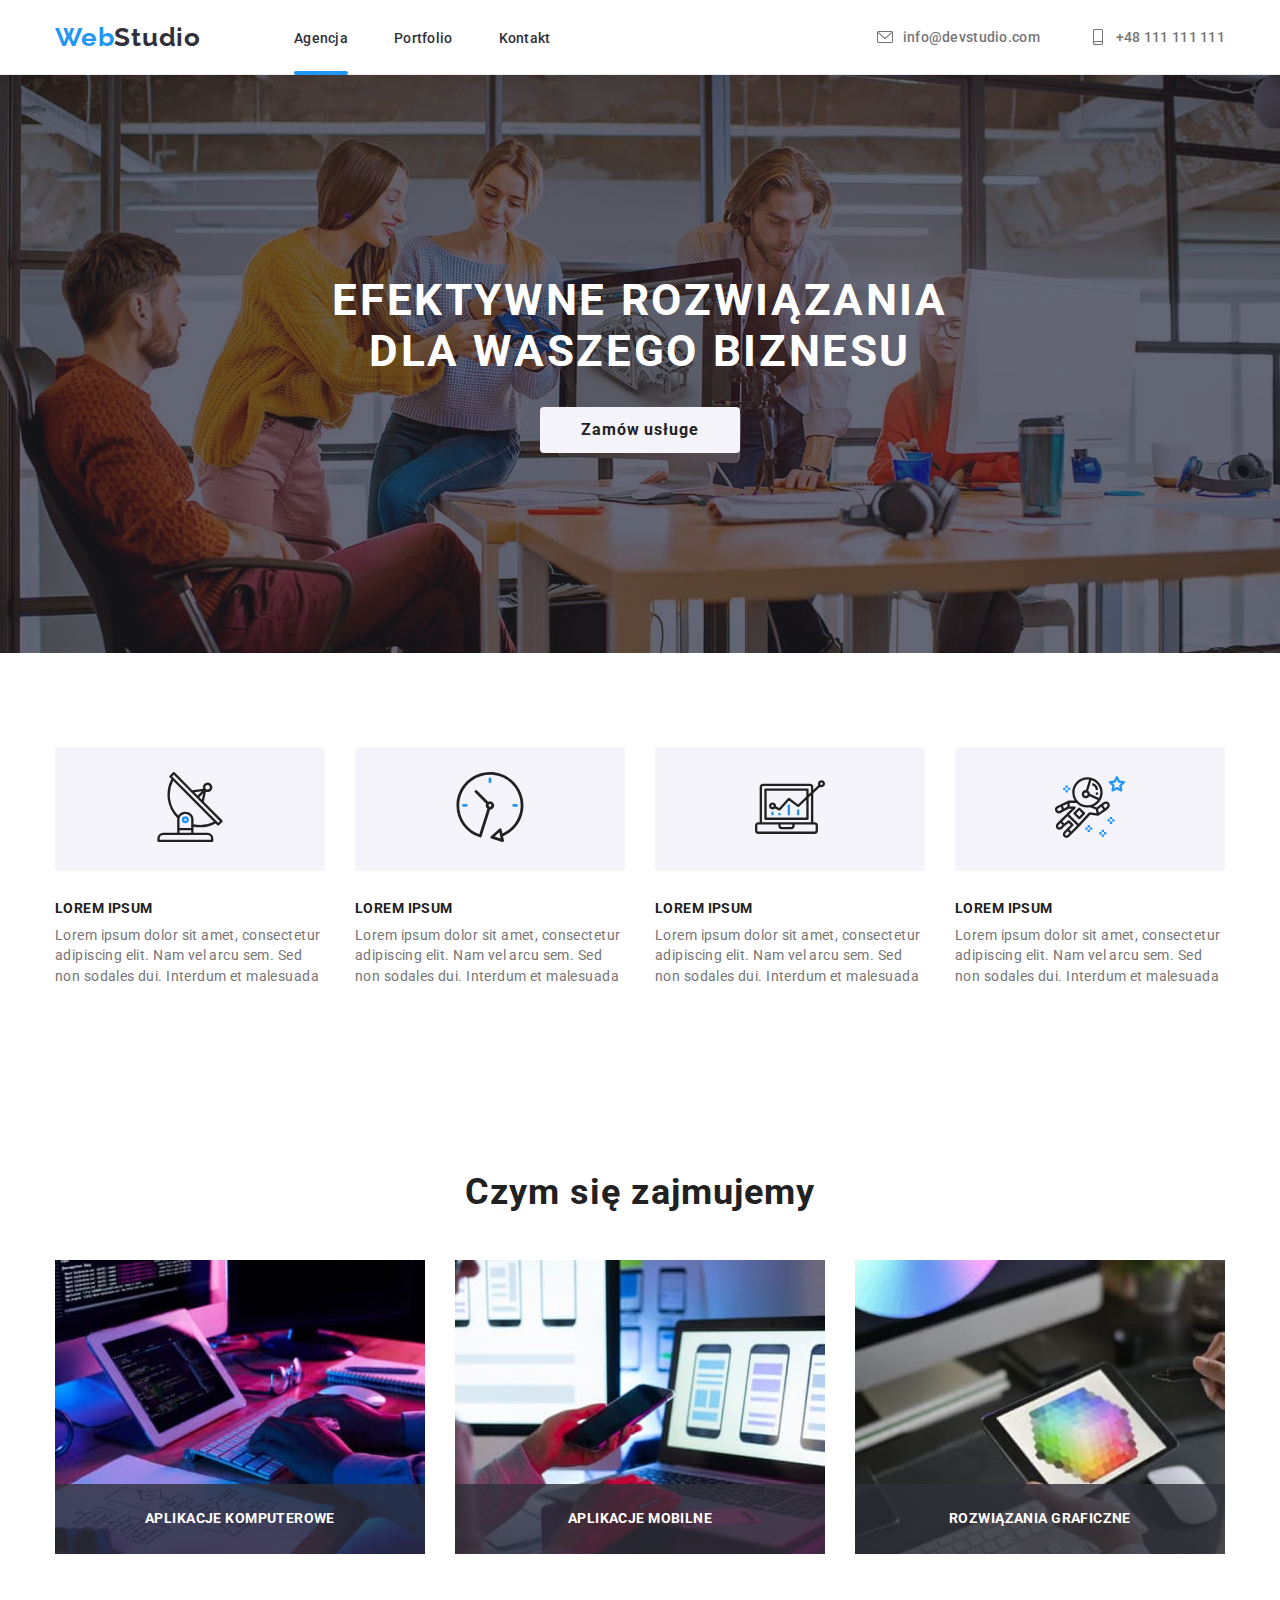
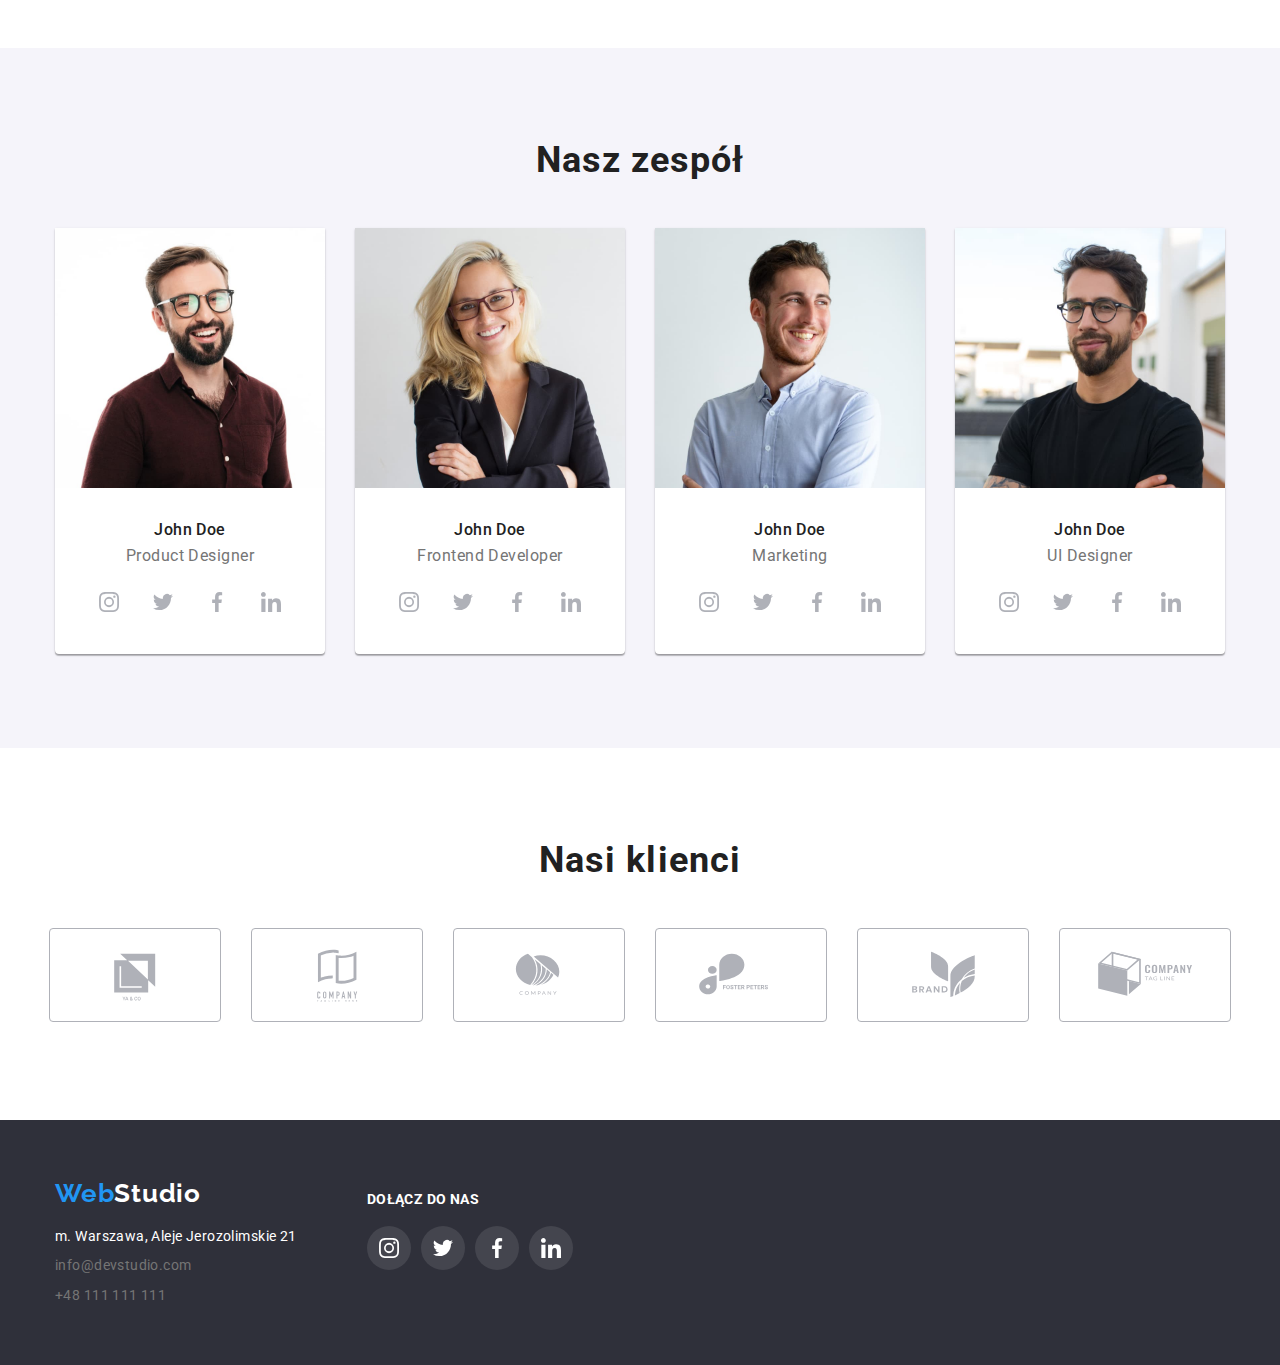
==== index.html @ 3b380c0f "goit-markup-hw-05" ====
<!DOCTYPE html>
<html lang="pl">
  <head>
    <meta charset="UTF-8" />
    <meta http-equiv="X-UA-Compatible" content="IE=edge" />
    <meta name="viewport" content="width=device-width, initial-scale=1.0" />
    <title>Studio</title>
    <link
      rel="stylesheet"
      href="node_modules/modern-normalize/modern-normalize.css"
    />
    <link
      href="https://fonts.googleapis.com/css2?family=Raleway:wght@700&family=Roboto:wght@400;500;700;900&display=swap"
      rel="stylesheet"
    />
    <link rel="stylesheet" href="./css/styles.css" />
  </head>
  <body>
    <header class="header-box">
      <div class="container header-wrapper">
        <a href="./index.html" class="studio-header"
          ><span class="web">Web</span>Studio</a
        >
        <nav class="navigation growing-item">
          <ul class="list navigation-wrapper">
            <li>
              <a
                href="./index.html"
                class="navigation-link active-navigation-link"
                >Agencja</a
              >
            </li>
            <li>
              <a href="./portfolio.html" class="navigation-link">Portfolio</a>
            </li>
            <li><a href="#" class="navigation-link">Kontakt</a></li>
          </ul>
        </nav>
        <ul class="list contacts-header-wrapper">
          <li>
            <a href="mailto:info@devstudio.com" class="contacts-header"
              ><svg height="16px" width="16px" class="contacts-icon">
                <use href="./images/icons.svg.svg#icon-envelope"></use>
              </svg>
              info@devstudio.com</a
            >
          </li>
          <li>
            <a href="tel:+48111111111" class="contacts-header"
              ><svg height="16px" width="16px" class="contacts-icon">
                <use href="./images/icons.svg.svg#icon-smartphone"></use>
              </svg>
              +48 111 111 111</a
            >
          </li>
        </ul>
      </div>
    </header>
    <main>
      <div class="backdrop is-hidden" data-modal>
        <div class="modal">
          <button class="close-button" data-modal-close>
            <svg height="10px" width="10px">
              <use href="./images/icons.svg.svg#icon-Vector"></use>
            </svg>
          </button>
        </div>
      </div>
      <section class="section-1-box">
        <div class="container section-1-wrapper">
          <h1 class="section-1-header">
            EFEKTYWNE ROZWIĄZANIA DLA WASZEGO BIZNESU
          </h1>
          <button type="button" class="main-button" data-modal-open>
            Zamów usługe
          </button>
        </div>
      </section>

      <section class="section-2-box section">
        <div class="container">
          <h2 class="invisible">LOREM IPSUM</h2>
          <ul class="list section-2-wrapper">
            <li>
              <div class="icon-box">
                <svg height="70px" width="70px">
                  <use href="./images/icons.svg.svg#icon-antenna-1"></use>
                </svg>
              </div>
              <h3 class="smaller-title">LOREM IPSUM</h3>
              <p class="article">
                Lorem ipsum dolor sit amet, consectetur adipiscing elit. Nam vel
                arcu sem. Sed non sodales dui. Interdum et malesuada
              </p>
            </li>
            <li>
              <div class="icon-box">
                <svg height="70px" width="70px">
                  <use href="./images/icons.svg.svg#icon-clock-1"></use>
                </svg>
              </div>
              <h3 class="smaller-title">LOREM IPSUM</h3>
              <p class="article">
                Lorem ipsum dolor sit amet, consectetur adipiscing elit. Nam vel
                arcu sem. Sed non sodales dui. Interdum et malesuada
              </p>
            </li>
            <li>
              <div class="icon-box">
                <svg height="70px" width="70px">
                  <use href="./images/icons.svg.svg#icon-diagram-1"></use>
                </svg>
              </div>
              <h3 class="smaller-title">LOREM IPSUM</h3>
              <p class="article">
                Lorem ipsum dolor sit amet, consectetur adipiscing elit. Nam vel
                arcu sem. Sed non sodales dui. Interdum et malesuada
              </p>
            </li>
            <li>
              <div class="icon-box">
                <svg height="70px" width="70px">
                  <use href="./images/icons.svg.svg#icon-astronaut-1"></use>
                </svg>
              </div>
              <h3 class="smaller-title">LOREM IPSUM</h3>
              <p class="article">
                Lorem ipsum dolor sit amet, consectetur adipiscing elit. Nam vel
                arcu sem. Sed non sodales dui. Interdum et malesuada
              </p>
            </li>
          </ul>
        </div>
      </section>

      <section class="section-3-box section">
        <div class="container">
          <h2 class="bigger-title">Czym się zajmujemy</h2>
          <ul class="list section-3-wrapper">
            <li>
              <div class="box">
                <div class="title-overlay">
                  <h3 class="smaller-title title-section-3">
                    Aplikacje komputerowe
                  </h3>
                </div>
                <img
                  class="img-block"
                  src="./images/close-up-image-programer-working-his-desk-office_1098-18707.jpg"
                  alt="Programista pracujący przy biurku w biurze"
                  width="370"
                  height="294"
                />
              </div>
            </li>
            <li>
              <div class="box">
                <div class="title-overlay">
                  <h3 class="smaller-title title-section-3">
                    Aplikacje mobilne
                  </h3>
                </div>
                <img
                  class="img-block"
                  src="./images/web-ui-designers-are-developing-application-smartphones-team-creators-is-working-interface-mobile-phones_8119-2713.jpg"
                  alt="Projektanci interfejsów internetowych tworzą aplikacje na smartfony, nad interfejsem telefonów komórkowych pracuje zespół twórców"
                  width="370"
                  height="294"
                />
              </div>
            </li>
            <li>
              <div class="box">
                <div class="title-overlay">
                  <h3 class="smaller-title title-section-3">
                    Rozwiązania graficzne
                  </h3>
                </div>
                <img
                  class="img-block"
                  src="./images/creative-artist-web-design-with-working-colour-selection-graphic-tablet_35674-1119.jpg"
                  alt="Kreatywny projektant stron internetowych z działającym tabletem graficznym z próbnikiem kolorów"
                  width="370"
                  height="294"
                />
              </div>
            </li>
          </ul>
        </div>
      </section>

      <section class="section-4-box section">
        <div class="container">
          <h2 class="bigger-title">Nasz zespół</h2>
          <ul class="list section-4-wrapper">
            <li class="section-4-item">
              <img
                src="./images/4853.jpg"
                alt="Członek zespołu Projektant produktu John Doe"
                width="270"
                height="260"
              />
              <p class="name">John Doe</p>
              <p class="position">Product Designer</p>
              <ul class="list team-socials">
                <li class="social-icon">
                  <svg width="44px" height="44px">
                    <use href="./images/icons.svg.svg#icon-instagram-2"></use>
                  </svg>
                </li>
                <li class="social-icon">
                  <svg width="44px" height="44px">
                    <use href="./images/icons.svg.svg#icon-twitter-1"></use>
                  </svg>
                </li>
                <li class="social-icon">
                  <svg width="44px" height="44px">
                    <use href="./images/icons.svg.svg#icon-facebook-1"></use>
                  </svg>
                </li>
                <li class="social-icon">
                  <svg width="44px" height="44px">
                    <use href="./images/icons.svg.svg#icon-linkedin-1"></use>
                  </svg>
                </li>
              </ul>
            </li>

            <li class="section-4-item">
              <img
                src="./images/5844.jpg"
                alt="Członek zespołu Frontend Developer John Doe"
                width="270"
                height="260"
              />
              <p class="name">John Doe</p>
              <p class="position">Frontend Developer</p>
              <ul class="list team-socials">
                <li class="social-icon">
                  <svg width="44px" height="44px">
                    <use href="./images/icons.svg.svg#icon-instagram-2"></use>
                  </svg>
                </li>
                <li class="social-icon">
                  <svg width="44px" height="44px">
                    <use href="./images/icons.svg.svg#icon-twitter-1"></use>
                  </svg>
                </li>
                <li class="social-icon">
                  <svg width="44px" height="44px">
                    <use href="./images/icons.svg.svg#icon-facebook-1"></use>
                  </svg>
                </li>
                <li class="social-icon">
                  <svg width="44px" height="44px">
                    <use href="./images/icons.svg.svg#icon-linkedin-1"></use>
                  </svg>
                </li>
              </ul>
            </li>

            <li class="section-4-item">
              <img
                src="./images/16166.jpg"
                alt="Członek zespołu Marketing John Doe"
                width="270"
                height="260"
              />
              <p class="name">John Doe</p>
              <p class="position">Marketing</p>
              <ul class="list team-socials">
                <li class="social-icon">
                  <svg width="44px" height="44px">
                    <use href="./images/icons.svg.svg#icon-instagram-2"></use>
                  </svg>
                </li>
                <li class="social-icon">
                  <svg width="44px" height="44px">
                    <use href="./images/icons.svg.svg#icon-twitter-1"></use>
                  </svg>
                </li>
                <li class="social-icon">
                  <svg width="44px" height="44px">
                    <use href="./images/icons.svg.svg#icon-facebook-1"></use>
                  </svg>
                </li>
                <li class="social-icon">
                  <svg width="44px" height="44px">
                    <use href="./images/icons.svg.svg#icon-linkedin-1"></use>
                  </svg>
                </li>
              </ul>
            </li>

            <li class="section-4-item">
              <img
                src="./images/2968.jpg"
                alt="Członek zespołu Projektant interfejsu użytkownika John Doe"
                width="270"
                height="260"
              />
              <p class="name">John Doe</p>
              <p class="position">UI Designer</p>
              <ul class="list team-socials">
                <li class="social-icon">
                  <svg width="44px" height="44px">
                    <use href="./images/icons.svg.svg#icon-instagram-2"></use>
                  </svg>
                </li>
                <li class="social-icon">
                  <svg width="44px" height="44px">
                    <use href="./images/icons.svg.svg#icon-twitter-1"></use>
                  </svg>
                </li>
                <li class="social-icon">
                  <svg width="44px" height="44px">
                    <use href="./images/icons.svg.svg#icon-facebook-1"></use>
                  </svg>
                </li>
                <li class="social-icon">
                  <svg width="44px" height="44px">
                    <use href="./images/icons.svg.svg#icon-linkedin-1"></use>
                  </svg>
                </li>
              </ul>
            </li>
          </ul>
        </div>
      </section>

      <section class="section-5-box section">
        <div class="container">
          <h2 class="bigger-title">Nasi klienci</h2>
          <ul class="list clients-box">
            <li>
              <svg width="170px" height="92px" class="client-box">
                <use href="./images/icons.svg.svg#icon-Client-1"></use>
              </svg>
            </li>
            <li>
              <svg width="170px" height="92px" class="client-box">
                <use href="./images/icons.svg.svg#icon-Client-2"></use>
              </svg>
            </li>
            <li>
              <svg width="170px" height="92px" class="client-box">
                <use href="./images/icons.svg.svg#icon-Client-3"></use>
              </svg>
            </li>
            <li>
              <svg width="170px" height="92px" class="client-box">
                <use href="./images/icons.svg.svg#icon-Client-4"></use>
              </svg>
            </li>
            <li>
              <svg width="170px" height="92px" class="client-box">
                <use href="./images/icons.svg.svg#icon-Client-5"></use>
              </svg>
            </li>
            <li>
              <svg width="170px" height="92px" class="client-box">
                <use href="./images/icons.svg.svg#icon-Client-6"></use>
              </svg>
            </li>
          </ul>
        </div>
      </section>
    </main>
    <footer class="footer-box">
      <div class="container footer-wrapper">
        <div>
          <a href="./index.html" class="studio-footer"
            ><span class="web">Web</span>Studio</a
          >
          <address class="address-text address-wrapper">
            m. Warszawa, Aleje Jerozolimskie 21
            <ul class="list contacts-footer-wrapper">
              <li>
                <a href="mailto:info@devstudio.com" class="contacts-footer"
                  >info@devstudio.com</a
                >
              </li>
              <li>
                <a href="tel:+48111111111" class="contacts-footer"
                  >+48 111 111 111</a
                >
              </li>
            </ul>
          </address>
        </div>
        <div>
          <h3 class="smaller-title title-footer">Dołącz do nas</h3>
          <ul class="list our-socials">
            <li class="social-icon-footer">
              <svg width="44px" height="44px">
                <use href="./images/icons.svg.svg#icon-instagram-2"></use>
              </svg>
            </li>
            <li class="social-icon-footer">
              <svg width="44px" height="44px">
                <use href="./images/icons.svg.svg#icon-twitter-1"></use>
              </svg>
            </li>
            <li class="social-icon-footer">
              <svg width="44px" height="44px">
                <use href="./images/icons.svg.svg#icon-facebook-1"></use>
              </svg>
            </li>
            <li class="social-icon-footer">
              <svg width="44px" height="44px">
                <use href="./images/icons.svg.svg#icon-linkedin-1"></use>
              </svg>
            </li>
          </ul>
        </div>
      </div>
    </footer>
    <script src="./js/modal.js"></script>
  </body>
</html>
---- css/styles.css ----
:root {
  --background-color-1: #ffffff;
  --background-color-2: #2f303a;
  --background-color-3: #f5f4fa;
  --text-color-1: #757575;
  --text-color-2: #ffffff;
  --hover-and-button-color: #2196f3;
  --border-color: #eeeeee;
  --icon-color: #afb1b8;
}

body {
  font-family: "Roboto", sans-serif;
  color: #212121;
  margin: 0;
}

h1,
h2,
h3,
h4,
h5,
h6,
p,
ul {
  margin: 0;
  padding: 0;
}

.header-box {
  background-color: var(--background-color-1);
  border-bottom: 1px solid #ececec;
  padding-block: 24px;
}

.studio-header {
  color: var(--background-color-2);
  text-decoration: none;
  font-family: Raleway;
  font-size: 26px;
  font-weight: 700;
  line-height: 1;
  letter-spacing: 0.03em;
  text-align: left;
  margin-right: 93px;
  vertical-align: top;
}

.web {
  color: var(--hover-and-button-color);
}

.navigation-link {
  color: var(--background-color-2);
  text-decoration: none;
  font-size: 14px;
  font-weight: 500;
  line-height: 100%;
  letter-spacing: 0.02em;
  text-align: left;
  position: relative;
  transition: color 250ms cubic-bezier(0.4, 0, 0.2, 1);
}

.navigation-link:hover,
.navigation-link:focus {
  color: var(--hover-and-button-color);
}

.contacts-header {
  color: var(--text-color-1);
  text-decoration: none;
  font-size: 14px;
  font-weight: 500;
  line-height: 100%;
  letter-spacing: 0.02em;
  text-align: left;
  display: flex;
  align-items: center;
  fill: var(--text-color-1);
  transition: color 250ms cubic-bezier(0.4, 0, 0.2, 1),
    fill 250ms cubic-bezier(0.4, 0, 0.2, 1);
}

.contacts-header:hover,
.contacts-header:focus {
  color: var(--hover-and-button-color);
  fill: var(--hover-and-button-color);
}

.list {
  list-style: none;
}

.invisible {
  display: none;
}

.section-1-box {
  background-color: var(--background-color-2);
  background: linear-gradient(#2f303a66, #2f303a66),
    url(../images/new_photo.jpg);
  max-width: 1600px;
  background-position: 50% 35%;
  background-size: cover;
  margin: 0 auto;
}

.section-1-header {
  color: var(--text-color-2);
  font-size: 44px;
  line-height: 116%;
  letter-spacing: 0.06em;
  text-align: center;
  margin-bottom: 30px;
}

.main-button {
  background-color: var(--background-color-3);
  font-family: inherit;
  color: inherit;
  font-size: 16px;
  font-weight: 700;
  line-height: 160%;
  letter-spacing: 0.06em;
  text-align: center;
  border-width: 0px;
  cursor: pointer;
  border-radius: 4px;
  padding-block: 10px;
  padding-left: 41px;
  padding-right: 41px;
  transition: color 250ms cubic-bezier(0.4, 0, 0.2, 1),
    background-color 250ms cubic-bezier(0.4, 0, 0.2, 1),
    box-shadow 250ms cubic-bezier(0.4, 0, 0.2, 1);
}

.main-button:hover,
.main-button:focus {
  background-color: var(--hover-and-button-color);
  color: var(--text-color-2);
  box-shadow: 0px 4px 4px rgba(0, 0, 0, 0.15);
}

.section-2-box {
  background-color: var(--background-color-1);
}

.smaller-title {
  font-size: 14px;
  line-height: 100%;
  letter-spacing: 0.03em;
  text-align: left;
  margin-bottom: 10px;
}

.article {
  color: var(--text-color-1);
  font-size: 14px;
  line-height: 146%;
  letter-spacing: 0.03em;
  text-align: left;
}

.bigger-title {
  font-size: 36px;
  line-height: 100%;
  letter-spacing: 0.03em;
  text-align: center;
  margin-bottom: 50px;
}

.section-3-box {
  background-color: var(--background-color-1);
}

.section-4-box {
  background-color: var(--background-color-3);
}

.section-4-item {
  background-color: var(--background-color-1);
  padding-bottom: 30px;
  box-shadow: 0px 1px 3px rgba(0, 0, 0, 0.12), 0px 1px 1px rgba(0, 0, 0, 0.14),
    0px 2px 1px rgba(0, 0, 0, 0.2);
  border-radius: 0px 0px 4px 4px;
}

.name {
  font-size: 16px;
  font-weight: 500;
  line-height: 100%;
  letter-spacing: 0.03em;
  text-align: center;
  margin-top: 30px;
  margin-bottom: 10px;
}

.position {
  color: var(--text-color-1);
  font-size: 16px;
  line-height: 100%;
  letter-spacing: 0.03em;
  text-align: center;
}

.section-5-box {
  background-color: var(--background-color-1);
}

.footer-box {
  background-color: var(--background-color-2);
}

.studio-footer {
  color: var(--text-color-2);
  text-decoration: none;
  font-family: Raleway;
  font-size: 26px;
  font-weight: 700;
  line-height: 100%;
  letter-spacing: 0.03em;
  text-align: left;
}

.address-text {
  color: var(--text-color-2);
  font-style: normal;
  font-size: 14px;
  line-height: 146%;
  letter-spacing: 0.03em;
  text-align: left;
}

.contacts-footer {
  color: var(--text-color-1);
  text-decoration: none;
  transition: color 250ms cubic-bezier(0.4, 0, 0.2, 1);
}

.contacts-footer:hover,
.contacts-footer:focus {
  color: var(--hover-and-button-color);
}

.portfolio-section-box {
  background-color: var(--background-color-1);
}

.filter {
  background-color: var(--background-color-3);
  font-family: inherit;
  color: inherit;
  font-size: 16px;
  font-weight: 500;
  line-height: 139%;
  letter-spacing: 0.03em;
  text-align: center;
  border-width: 0px;
  border-radius: 4px;
  cursor: pointer;
  padding-block: 6px;
  padding-left: 22px;
  padding-right: 22px;
  transition: color 250ms cubic-bezier(0.4, 0, 0.2, 1),
    background-color 250ms cubic-bezier(0.4, 0, 0.2, 1),
    box-shadow 250ms cubic-bezier(0.4, 0, 0.2, 1);
}

.filter:hover,
.filter:focus {
  background-color: var(--hover-and-button-color);
  color: var(--text-color-2);
  box-shadow: 0px 3px 1px rgba(0, 0, 0, 0.1), 0px 1px 2px rgba(0, 0, 0, 0.08),
    0px 2px 2px rgba(0, 0, 0, 0.12);
}

.portfolio-section-item {
  transition: box-shadow 250ms cubic-bezier(0.4, 0, 0.2, 1);
}

.portfolio-section-item:hover,
.portfolio-section-item:focus {
  box-shadow: 0px 1px 1px rgba(0, 0, 0, 0.12), 0px 4px 4px rgba(0, 0, 0, 0.06),
    1px 4px 6px rgba(0, 0, 0, 0.16);
}

.project-name {
  font-size: 18px;
  font-weight: 700;
  line-height: 171%;
  letter-spacing: 0.06em;
  text-align: left;
  margin-bottom: 4px;
  padding-top: 20px;
  padding-left: 24px;
}

.project-type {
  color: var(--text-color-1);
  font-size: 16px;
  line-height: 160%;
  letter-spacing: 0.03em;
  text-align: left;
  padding-left: 24px;
  padding-bottom: 20px;
}

.container {
  box-sizing: border-box;
  max-width: 1200px;
  width: 100%;
  margin: 0 auto;
  padding: 0 15px;
}

.section {
  padding-block: 94px;
}

.growing-item {
  flex-grow: 1;
}

.header-wrapper {
  display: flex;
  flex-direction: row;
  align-items: center;
  justify-content: space-between;
}

.navigation-wrapper {
  display: flex;
  flex-direction: row;
  justify-content: flex-start;
  gap: 46px;
  vertical-align: top;
}

.contacts-header-wrapper {
  display: flex;
  flex-direction: row;
  justify-content: flex-start;
  gap: 50px;
  vertical-align: top;
}

.list-wrapper {
  display: flex;
  flex-direction: row;
  justify-content: space-between;
}

.section-1-wrapper {
  display: flex;
  flex-direction: column;
  max-width: 696px;
  align-items: center;
  padding-block: 200px;
  padding-left: auto;
  padding-right: auto;
}

.section-2-wrapper {
  display: flex;
  flex-direction: row;
  justify-content: center;
  gap: 30px;
}

.section-3-wrapper {
  display: flex;
  flex-direction: row;
  justify-content: center;
  gap: 30px;
}

.section-4-wrapper {
  display: flex;
  flex-direction: row;
  justify-content: center;
  gap: 30px;
}

.footer-wrapper {
  display: flex;
  gap: 70px;
  padding-block: 60px;
}

.address-wrapper {
  display: flex;
  flex-direction: column;
  gap: 9px;
  margin-top: 20px;
}

.contacts-footer-wrapper {
  display: flex;
  flex-direction: column;
  gap: 9px;
}

.filters-list-wrapper {
  display: flex;
  flex-direction: row;
  justify-content: center;
  align-items: center;
  gap: 8px;
  margin-bottom: 50px;
}

.card-set {
  display: flex;
  flex-wrap: wrap;
  gap: 30px;
}

.item {
  flex-basis: calc((100% - 60px) / 3);
}

.border-wrapper {
  border-bottom: 1px solid var(--border-color);
  border-left: 1px solid var(--border-color);
  border-right: 1px solid var(--border-color);
}

.img-block {
  display: block;
}

.contacts-icon {
  margin-right: 10px;
}

.icon-box {
  background-color: var(--background-color-3);
  padding-block: 25px;
  padding-left: 100px;
  padding-right: 100px;
  margin-bottom: 30px;
  border-radius: 4px;
}

.team-socials {
  display: flex;
  justify-content: center;
  gap: 10px;
  margin-top: 16px;
}

.social-icon {
  background-color: var(--background-color-1);
  border-radius: 50%;
  max-width: 44px;
  max-height: 44px;
  fill: var(--icon-color);
  transition: fill 250ms cubic-bezier(0.4, 0, 0.2, 1),
    background-color 250ms cubic-bezier(0.4, 0, 0.2, 1);
}

.social-icon:hover {
  background-color: var(--hover-and-button-color);
  fill: var(--text-color-2);
}

.clients-box {
  display: flex;
  justify-content: center;
  gap: 30px;
}

.client-box {
  border: 1px solid var(--icon-color);
  border-radius: 4px;
  fill: var(--icon-color);
  transition: fill 250ms cubic-bezier(0.4, 0, 0.2, 1),
    border-color 250ms cubic-bezier(0.4, 0, 0.2, 1);
}

.client-box:hover {
  fill: var(--hover-and-button-color);
  border-color: var(--hover-and-button-color);
}

.title-footer {
  color: var(--text-color-2);
  text-transform: uppercase;
  padding-top: 12px;
}

.our-socials {
  display: flex;
  justify-content: center;
  gap: 10px;
  margin-top: 20px;
}

.social-icon-footer {
  background-color: rgba(255, 255, 255, 0.1);
  border-radius: 50%;
  max-width: 44px;
  max-height: 44px;
  fill: var(--text-color-2);
  transition: background-color 250ms cubic-bezier(0.4, 0, 0.2, 1);
}

.social-icon-footer:hover {
  background-color: var(--hover-and-button-color);
}

.active-navigation-link::after {
  content: " ";
  position: absolute;
  width: 100%;
  height: 4px;
  left: 0;
  bottom: -29px;
  background-color: var(--hover-and-button-color);
  border-radius: 2px;
}

.box {
  position: relative;
  overflow: hidden;
}

.overlay {
  position: absolute;
  top: 0;
  left: 0;
  width: 100%;
  height: 100%;
  transform: translateY(100%);
  background-color: rgba(33, 150, 243, 0.9);
  transition: transform 250ms cubic-bezier(0.4, 0, 0.2, 1);
}

.portfolio-section-item:hover .overlay {
  transform: translateY(0);
}

.overlay > p {
  color: var(--text-color-2);
  padding-left: 24px;
  padding-right: 45px;
  padding-block: 49px;
  font-size: 18px;
  line-height: 28px;
  letter-spacing: 0.03em;
}

.title-section-3 {
  color: var(--text-color-2);
  text-transform: uppercase;
  padding-block: 27px;
  padding-left: 90px;
  padding-right: 90px;
  text-align: center;
}

.title-overlay {
  background-color: rgba(47, 48, 58, 0.8);
  position: absolute;
  bottom: 0;
  left: 0;
  width: 100%;
  height: 70px;
}

.backdrop {
  position: fixed;
  display: flex;
  left: 0;
  top: 0;
  width: 100%;
  height: 100%;
  background-color: rgba(0 0 0 / 0.5);
  transition: opacity 250ms cubic-bezier(0.4, 0, 0.2, 1);
  z-index: 1;
}

.modal {
  width: 528px;
  height: 581px;
  background-color: var(--background-color-1);
  margin: auto;
  box-shadow: 0px 1px 3px rgba(0, 0, 0, 0.12), 0px 1px 1px rgba(0, 0, 0, 0.14),
    0px 2px 1px rgba(0, 0, 0, 0.2);
  border-radius: 4px;
  position: relative;
}

.close-button {
  background-color: var(--background-color-1);
  cursor: pointer;
  width: 30px;
  height: 30px;
  border: 1px solid rgba(0, 0, 0, 0.1);
  border-radius: 50%;
  position: absolute;
  top: 8px;
  right: 8px;
}

.is-hidden {
  visibility: hidden;
  opacity: 0;
  pointer-events: none;
}
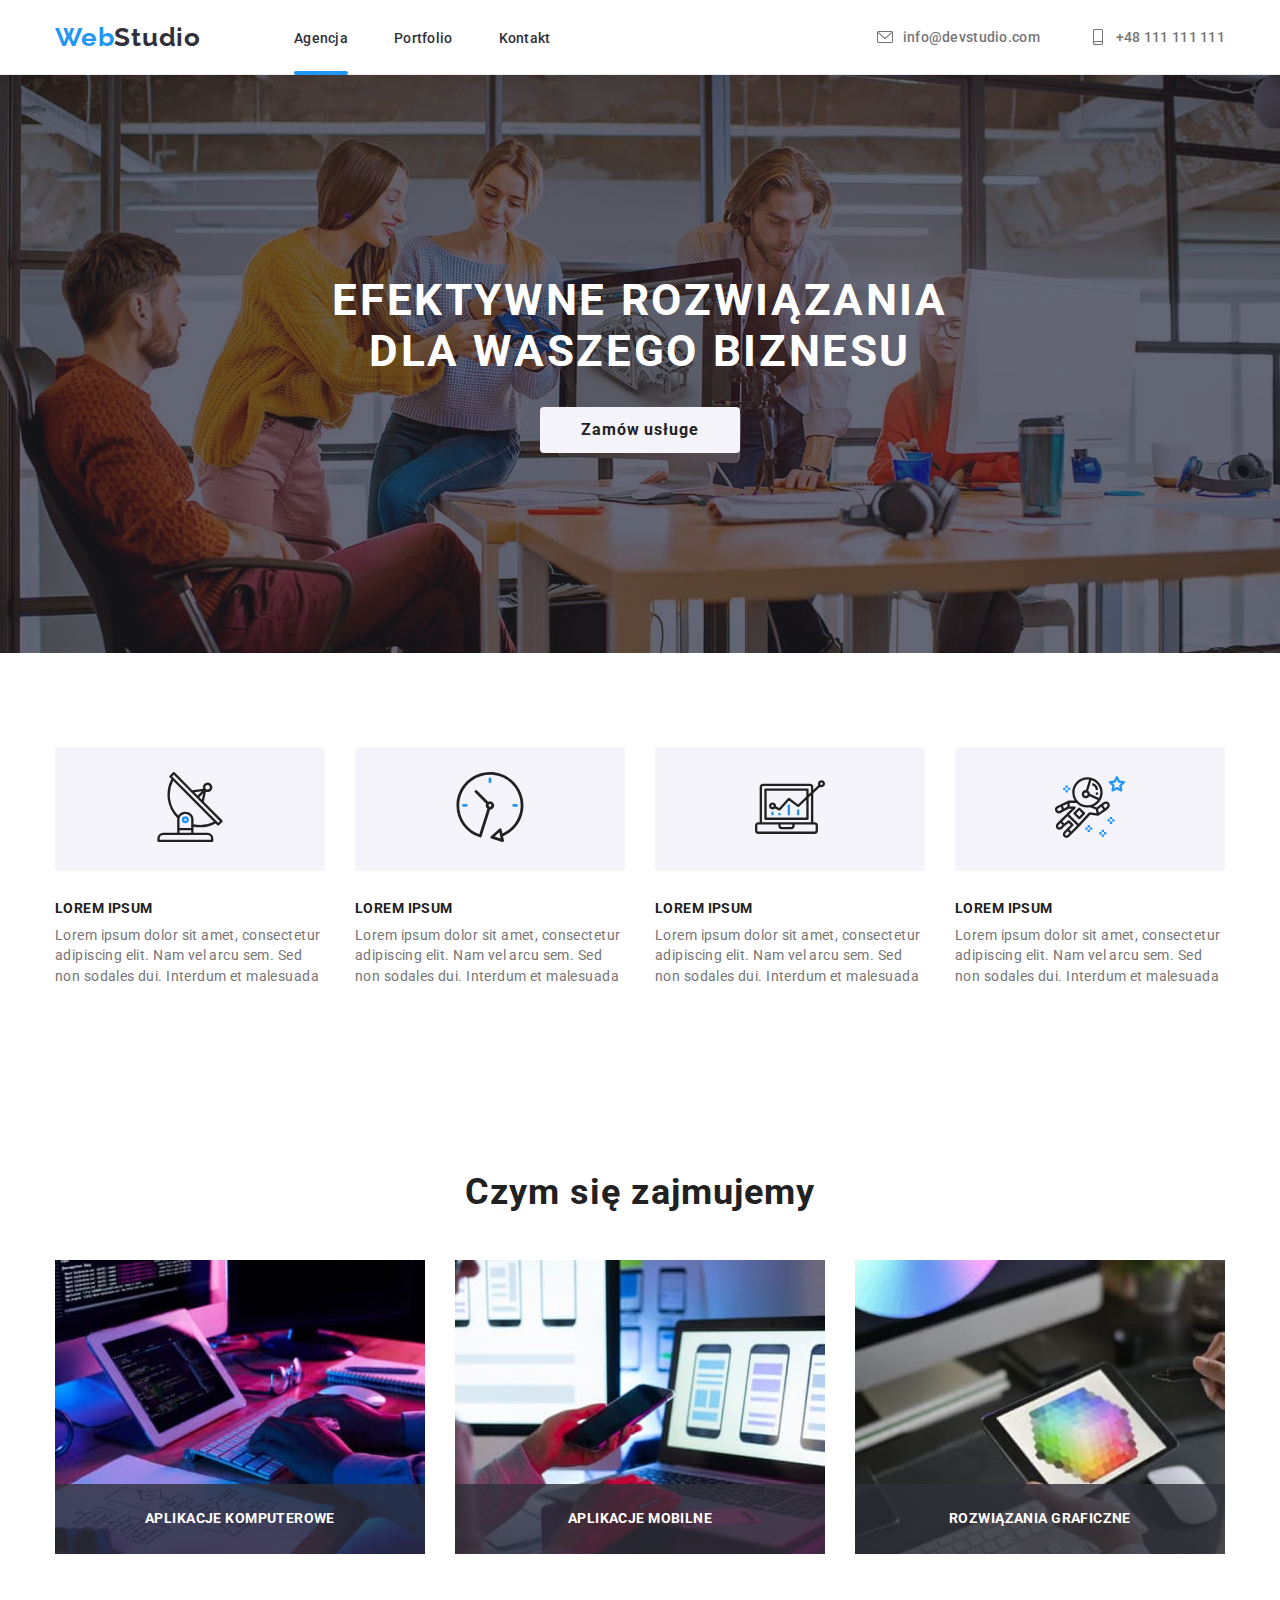
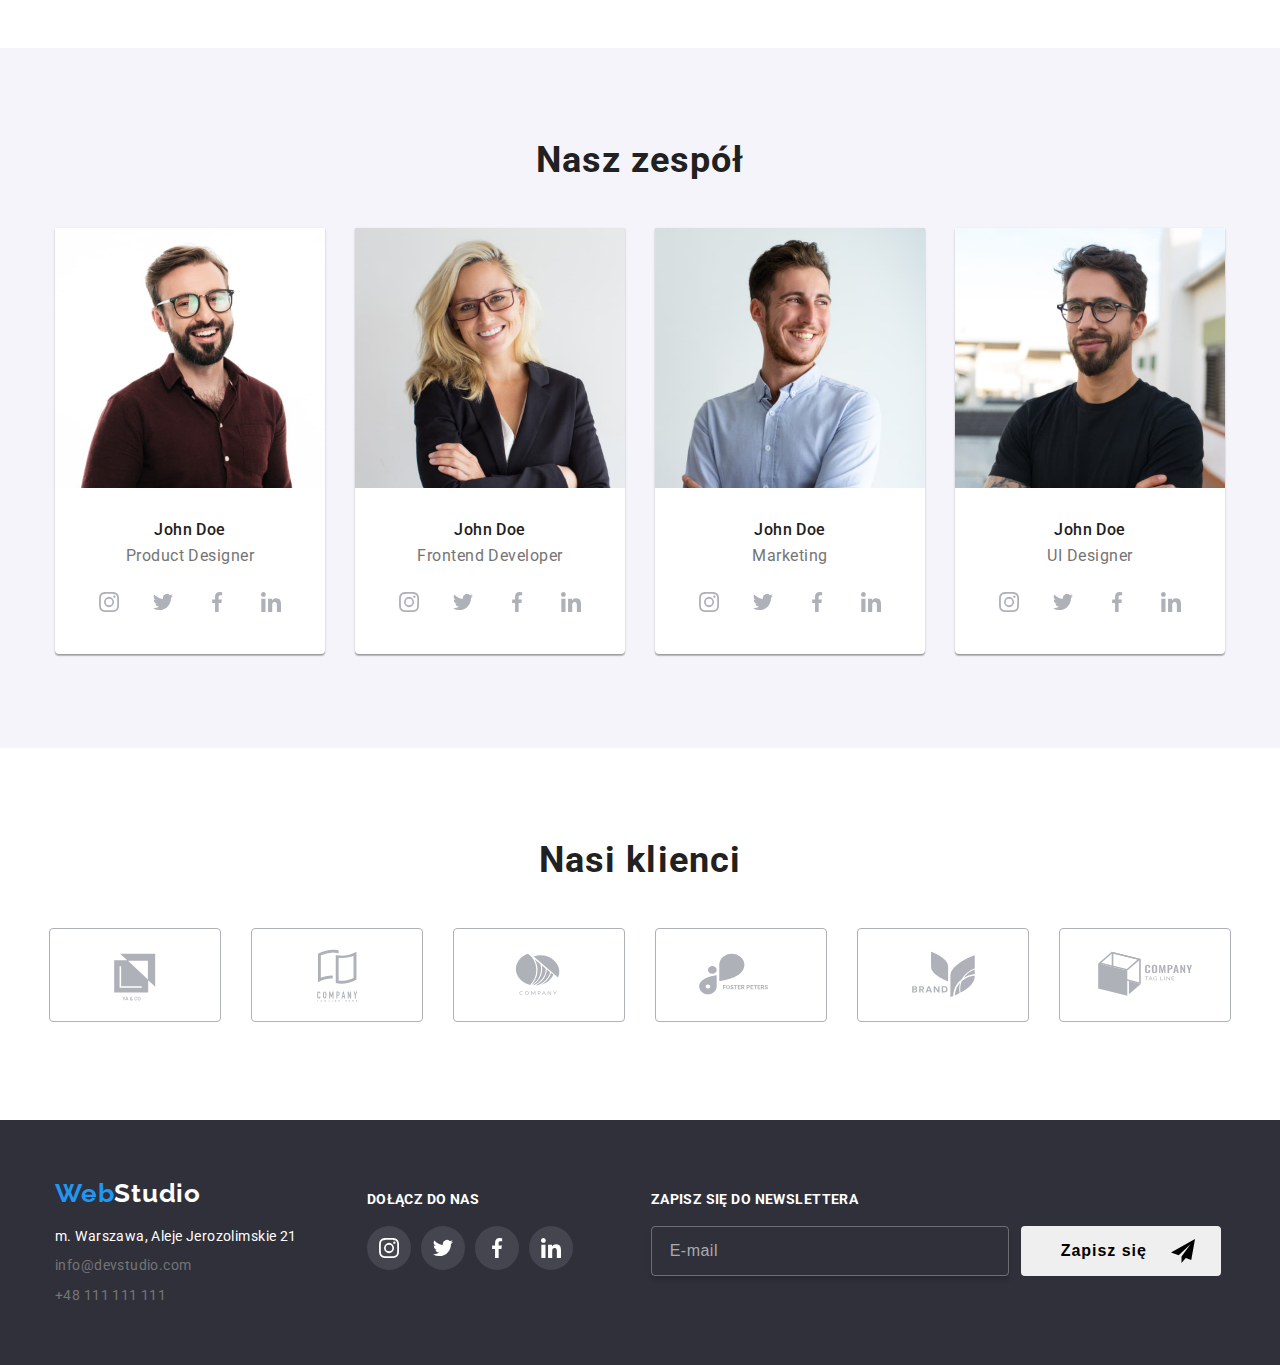
==== commit 7992345f: "footer newsletter form added" ====
--- a/index.html
+++ b/index.html
@@ -413,6 +413,29 @@
             </li>
           </ul>
         </div>
+        <div class="bigger-gap">
+          <label
+            for="newsletter-mail"
+            class="smaller-title title-footer footer-label"
+            >Zapisz się do newslettera</label
+          >
+          <div class="footer-email-wrapper">
+            <fieldset class="fieldset-standard fieldset-footer">
+              <input
+                type="email"
+                name="newsletter-email"
+                placeholder="E-mail"
+                id="newsletter-mail"
+                class="input-standard input-footer"
+              />
+            </fieldset>
+            <button type="submit" class="submit-footer">
+              Zapisz się<svg width="24px" height="24px" class="send-icon">
+                <use href="./images/icons.svg.svg#icon-send"></use>
+              </svg>
+            </button>
+          </div>
+        </div>
       </div>
     </footer>
     <script src="./js/modal.js"></script>
--- a/css/styles.css
+++ b/css/styles.css
@@ -488,6 +488,7 @@
   color: var(--text-color-2);
   text-transform: uppercase;
   padding-top: 12px;
+  margin-bottom: 20px;
 }
 
 .our-socials {
@@ -609,3 +610,97 @@
   opacity: 0;
   pointer-events: none;
 }
+
+.fieldset-standard {
+  position: relative;
+  border-radius: 4px;
+  display: flex;
+  align-items: center;
+}
+
+.input-standard {
+  border: 0;
+  background-color: transparent;
+}
+
+.fieldset-footer {
+  padding-block: 13px;
+  padding-left: 16px;
+  box-shadow: 0px 4px 4px 0px #00000026;
+  border: 1px solid rgba(255, 255, 255, 0.3);
+  margin-right: 12px;
+  margin-left: 0;
+  transition: border-color 250ms cubic-bezier(0.4, 0, 0.2, 1);
+}
+
+.fieldset-footer:has(input:focus) {
+  border-color: var(--hover-and-button-color);
+}
+
+.input-footer {
+  width: 324px;
+  font-size: 16px;
+  line-height: 125%;
+  letter-spacing: 0.03em;
+  text-align: left;
+  color: var(--text-color-2);
+}
+
+.input-footer::placeholder {
+  color: #ffffff99;
+}
+
+.input-footer:focus {
+  outline: 0;
+}
+
+.submit-footer {
+  display: flex;
+  align-items: center;
+  font-weight: 700;
+  font-size: 16px;
+  line-height: 188%;
+  letter-spacing: 0.06em;
+  text-align: center;
+  padding-block: 10px;
+  padding-left: 40px;
+  padding-right: 26px;
+  border: 0;
+  border-radius: 4px;
+  cursor: pointer;
+  transition: background-color 250ms cubic-bezier(0.4, 0, 0.2, 1),
+    color 250ms cubic-bezier(0.4, 0, 0.2, 1),
+    fill 250ms cubic-bezier(0.4, 0, 0.2, 1);
+}
+
+.submit-footer:hover,
+.submit-footer:focus {
+  background-color: var(--hover-and-button-color);
+  color: var(--text-color-2);
+  fill: var(--text-color-2);
+}
+
+.footer-email-wrapper {
+  display: flex;
+  justify-content: center;
+  align-items: center;
+}
+
+.send-icon {
+  fill: inherit;
+  margin-left: 24px;
+}
+
+.bigger-gap {
+  position: relative;
+  margin-left: 8px;
+  padding-top: 46px;
+}
+
+.footer-label {
+  font-weight: 700;
+  position: absolute;
+  top: 12px;
+  padding: 0;
+  margin: 0;
+}
